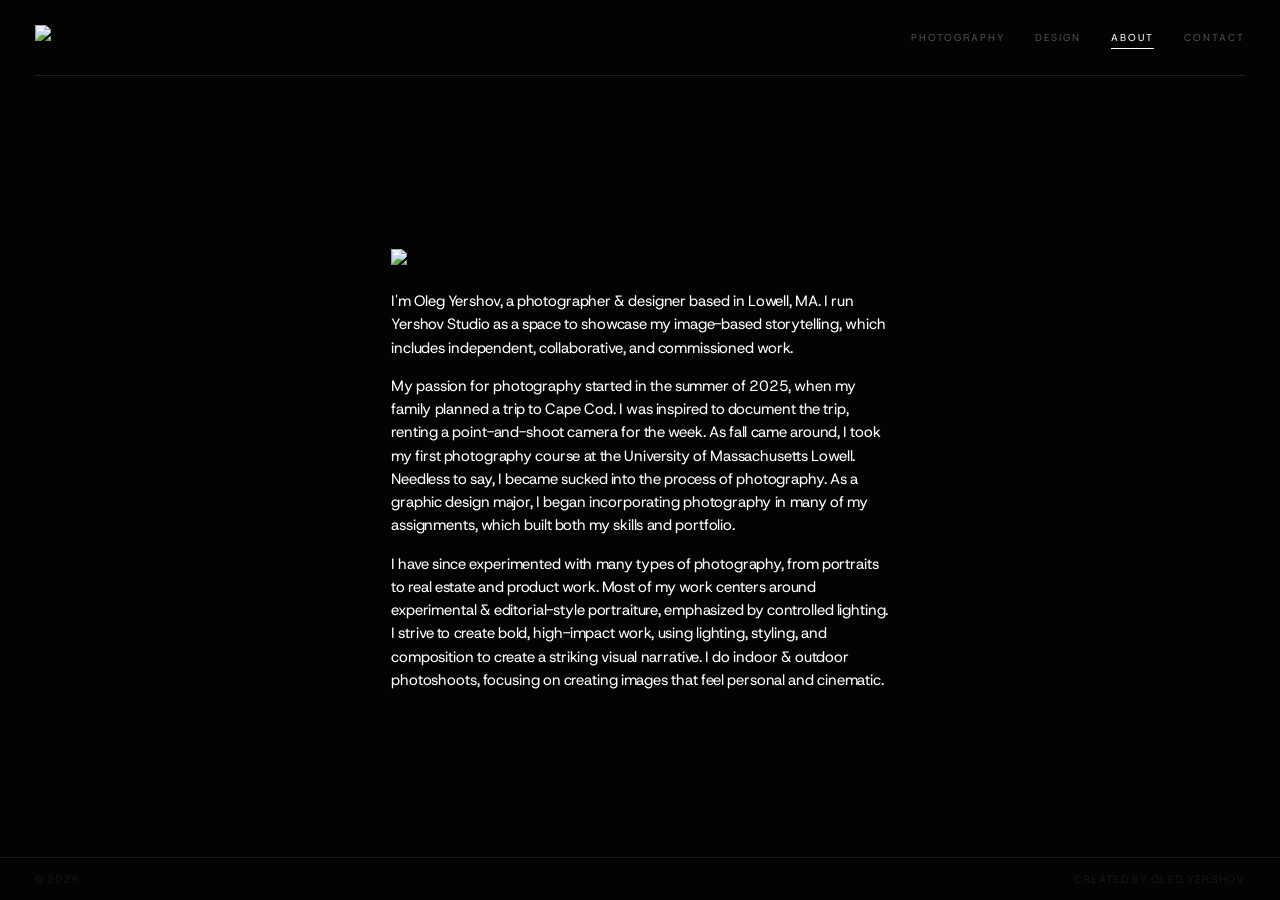
==== about.html @ 7466c929 "Restore original design and photography website" ====
<!DOCTYPE html>
<html lang="en">


<head>
    <meta charset="UTF-8">
    <meta name="viewport" content="width=device-width, initial-scale=1.0">
    <title>ABOUT | YS</title>
    <link rel="stylesheet" href="styles.css">

    <link rel="icon" type="image/svg+xml" href="/favicon2/Artboard 1.svg">
    <link rel="icon" type="image/png" sizes="32x32" href="/favicon2/favi32.png">
    <link rel="icon" type="image/png" sizes="16x16" href="/favicon2/favi16.png">
    <link rel="apple-touch-icon" sizes="180x180" href="/favicon2/favi180.png">
</head>


<body class="page-about">
    <div class="page-shell">
        <div class="nav-wrapper">
        <header>
            <div class="header-container">
                <div class="header-inner">

                    <!-- Left -->
                    <div class="header-left">
                        <a href="index.html" class="icon-link" aria-label="Gallery">
                            <img src="SVG/logo-mobile2.svg" class="logo-mobile">
                            <img src="SVG/logo-desktop4.svg" class="logo-desktop">
                        </a>
                    </div>

                    <!-- Right -->
                    <div class="header-right">

                         <!-- Desktop nav -->
                        <nav class="nav-links desktop-nav">
                            <a href="photo.html">Photography</a>
                            <a href="design.html">Design</a>
                            <a href="about.html" class="active">About</a>
                            <a href="contact.html">Contact</a>
                        </nav>

                        <!-- Mobile nav -->
                        <div class="menu-toggle" id="mobile-menu">
                            <span></span>
                            <span></span>
                            <span></span>
                        </div>

                        <div class="overlay" id="nav-overlay">
                            <nav class="overlay-menu">
                            <a href="index.html">Home</a>
                                <a href="photo.html">Photo</a>
                                <!-- <a href="design.html">Design</a> -->
                                <a href="about.html" class="active">About</a>
                                <a href="contact.html">Contact</a>
                            </nav>
                        </div>
                    </div>

                </div>
            </div>
        </header>
    </div>

        <main class="page-content page-content--centered">
            <section class="about">
                <!-- <h1>About</h1> -->


                <div class="about-photo">
                        <img src="Images/selfportrait.jpg">
                </div>   


                <div class="about-text">

                    <p>
                    I'm Oleg Yershov, a photographer & designer based in Lowell, MA. I run Yershov Studio as a space to showcase my image-based storytelling, which includes independent, collaborative, and commissioned work.
                    </p>
                    <p>
                    My passion for photography started in the summer of 2025, when my family planned a trip to Cape Cod. I was inspired to document the trip, renting a point-and-shoot camera for the week. As fall came around, I took my first photography course at the University of Massachusetts
                    Lowell. Needless to say, I became sucked into the process of photography. As a graphic design major, I began incorporating photography in many of my assignments, which built both my skills and portfolio.
                    </p>
                    <p>
                    I have since experimented with many types of photography, from portraits to real estate and product work. Most of my work centers around experimental & editorial-style portraiture, emphasized by controlled lighting. I strive to create bold, high-impact work, using lighting, styling, and composition to create a striking visual narrative.
                    I do indoor & outdoor photoshoots, focusing on creating images that feel personal and cinematic.
                    </p>
                    <!--
                    <p>
                        My graphic design practice is rooted in building visual systems that often balance concept, image, and typography. I have professional experience logos, branding, and physical print, as well as personalized designs and posters.
                    </p>
                
                    <p>
                        Much of my work explores the relationship between photography and design, and I often combine ideas from both to push visual narrative within my work.
                    </p>
                -->
                </div>

            </section>
        </main>


        <footer class="site-footer">
            <div class="footer-inner">
                <span class="footer-left">© 2026</span>
                <span class="footer-right">CREATED BY OLEG YERSHOV</span>
            </div>
        </footer>

    </div>


    <script src="script.js"></script>
    
</body>

</html>
---- styles.css ----
/* Currently using the Inter font */
@import url('https://fonts.googleapis.com/css2?family=Inter:wght@100;200;300;400;500;600;700;800;900&display=swap');
@import url('https://fonts.googleapis.com/css2?family=Josefin+Sans:ital,wght@0,100..700;1,100..700&family=Tai+Heritage+Pro:wght@400;700&family=Host+Grotesk:ital,wght@0,300..800;1,300..800&display=swap');


/* Root colors to re-use */
:root {
    --primary-color: #cb132c;
    --background-color: rgb(3, 3, 3);
    --text-color: #ffffff;
    --font-family: 'Host Grotesk', sans-serif;
    --page-padding: clamp(20px, 5vw, 35px);
    --gallery-gap: clamp(20px, 3vw, 100px);

}
html, body {
    width: 100%;
    overflow-x: hidden;
    position: relative;
}


/* UI text: no selection */
header,
nav,
.nav-wrapper,
.nav-links,
.icon-nav {
  user-select: none;
}

/* Gallery behavior */
.poster-grid,
.poster-item,
.poster-item img {
  user-select: none;
  cursor: default;
}


/* Prevent page-wide selection flash */
html, body {
  -webkit-user-select: none;
  user-select: none;
}

/* Chrome, Safari, Edge */
body::-webkit-scrollbar {
  width: 0;
  height: 0;
}
  
/* global reset */
*,
*::before,
*::after {
  box-sizing: border-box;
}


body {
    margin: 0;
    padding: 0;
    font-family: var(--font-family);
    background-color: var(--background-color);
    color: var(--text-color);
    scrollbar-width: none;
    -webkit-text-size-adjust: 100%;
    text-size-adjust: 100%;
    word-spacing: -0.1em;
}



/* ------------------- GALLERY ------------------- */





/* ---------- LIGHTBOX ---------- */

.lightbox {
  position: fixed;
  inset: 0;
  background: rgba(0, 0, 0, 0.90);
  backdrop-filter: blur(6px);

  display: flex;
  align-items: center;
  justify-content: center;

  opacity: 0;
  pointer-events: none;
  transition: opacity 0.3s ease;

  z-index: 99999;
  cursor: zoom-out;
  
}

body.lightbox-open {
  overflow: hidden;
  height: 100%;
  touch-action: none;
}


.lightbox.active {
  opacity: 1;
  pointer-events: auto;
}

/* Caption */
.lightbox-caption {
  max-width: 90vw;
  font-size: clamp(9px, 1.1vw, 13px);
  line-height: 1.4;
  letter-spacing: 0.04em;
  opacity: 0;

  transform: translateY(6px);
  transition:
    opacity 0.3s ease,
    transform 0.3s ease;

  text-align: center;
}

/* Fade caption in when active */
.lightbox.active .lightbox-caption {
  opacity: 0.75;
  transform: translateY(0);
}

/* Removes shadows from single images */
.lightbox img {
  max-width: 80vw;
  max-height: 80vh;
  object-fit: contain;
  transform: scale(0.96);
  transition: transform 0.3s ease;
  
  /* Removed box-shadow */
  box-shadow: none; 
}

/* Logic for the scrolling project column */
.lightbox-column {
  display: flex;
  flex-direction: column;
  align-items: center; 
  width: 100%;
  
  /* Link this directly to your root variable */
  gap: var(--gallery-gap); 
}

.lightbox-column img {
  /* Matching the clinical, shadowless look */
  width: 50vw; 
  max-width: 500px;
  height: auto;
  max-height: none;
  object-fit: contain;
  box-shadow: none; 
}

.lightbox-content {
  display: flex;
  flex-direction: column;
  align-items: center;
  width: 100%;
  max-height: 100vh; /* Allow it to use the full height for scrolling */
  overflow-y: auto;
  
  /* Sync the vertical padding with your responsive page padding */
  padding-top: var(--page-padding);
  padding-bottom: var(--page-padding);
  
  scrollbar-width: none; 
}

.lightbox-content::-webkit-scrollbar {
  display: none;
}



.lightbox.active img {
  transform: scale(1);
}

@media (max-width: 768px) {
  .lightbox img {
    max-width: 92vw;
    max-height: 70vh;
  }
  .lightbox-column img {
    width: 90%; /* More impact on small screens */
  }
}


/* Remove default link styling */
.project-card {
    text-decoration: none;
    color: inherit;
    display: block; /* Makes the whole area clickable */
    transition: opacity 0.3s ease;
}

.project-card .poster-inner {
    overflow: hidden !important; /* Forces the clip even if masonry globals say visible */
    position: relative;
    width: 100%;
    z-index: 2;
}

/* Typography for the captions */
.project-info {
    padding: 15px 0;
    text-align: center;
}

.project-title {
    font-size: 13px;
    font-weight: 500;
    letter-spacing: 0.03em;
    margin: 0;
    text-transform: uppercase; /* Optional: matches a clinical look */
}

.project-category {
    font-size: 10px;
    letter-spacing: 0.1em;
    color: rgba(255, 255, 255, 0.4);
    margin-top: 5px;
    text-transform: uppercase;
}

/* Hover State: Keep it subtle */
.project-card:hover .poster-inner img {
    transform: scale(1.03); /* Slight zoom */
}

.project-card:hover .project-title {
    color: var(--primary-color); /* Use your red as a subtle accent */
}







/* -------------------- GALLERY LAYOUT -------------------- */



/* 1. NAVBAR CONTAINER: The primary anchor for your vertical axis */
.header-container {
    max-width: none;
    width: 100%;
    margin: 0;
    padding: 0 var(--page-padding); /* This is your master wall */
}

/* 2. NAVBAR INNER: Only handle vertical spacing here */
.header-inner {
  display: flex;
  align-items: center;
  justify-content: space-between;
  padding: clamp(15px, 5vw, 25px) 0; /* Horizontal MUST be 0 */
  border-bottom: 1px solid rgba(255, 255, 255, 0.1);
}

/* 3. FILTER BAR: Align PROJECTS/ALL to the same anchor */
.filter-inner {
    max-width: none;
    margin: 0;
    /* Top 14px, Variable Sides, Bottom 20px */
    padding: 14px 0 20px 0; 
    display: flex;
    align-items: center;
}

/* 4. MAIN CONTENT & GRID: Clear the extra padding layers */
.page-content {
  flex: 1;
  padding-top: var(--header-height);
  padding-left: 0; /* Remove horizontal padding here */
  padding-right: 0;
  padding-bottom: clamp(12px, 3vh, 32px);
}











/* -------------------- GALLERY -------------------- */


/* 1. SHARED BASE RULES (Desktop: 3 Columns) */
.poster-grid, 
.page-gallery .poster-grid:not(.grid-mode) {
  display: block;
  column-count: 3;
  column-fill: auto; /* CRITICAL: Prevents images from jumping between columns */
  column-gap: var(--gallery-gap);
  /* Ensure a height isn't set here; let it be natural */
  height: auto; 
}


/* ------MASONRY LAYOUT ------- */


.poster-grid.grid-mode {
  display: grid;
  grid-template-columns: repeat(3, 1fr); /* Match masonry 3-col */
  gap: var(--gallery-gap);
  columns: auto; /* Reset column property */
}

.poster-grid.grid-mode .poster-item {
  display: block;
  margin-bottom: 0; 
}

/* 2. ITEM BEHAVIOR */
.poster-item {
  display: inline-block;
  width: 100%;
  margin-bottom: var(--gallery-gap);
  break-inside: avoid;
  -webkit-column-break-inside: avoid;
  /* Add these to stabilize the container */
  overflow: visible; 
  vertical-align: top; 
}

/* --- UNIVERSAL IMAGE STYLING --- */
.poster-item img {
  transition: transform 0.6s cubic-bezier(0.5, 1, 0.5, 1);
  transform-origin: center;
  will-change: transform;
  width: 100%;
  display: block;
  border-radius: 0px;
  /* Default for Masonry (All/Graphic) */
  height: auto; 
  object-fit: contain; 
  max-width: 100%; 
  backface-visibility: hidden;
  -webkit-backface-visibility: hidden;
  transform: translateZ(0); /* Forces GPU rendering */
}



.poster-grid, 
.poster-grid.grid-mode {
  padding: 0 var(--page-padding); /* Grid now shares the same wall as the logo */
}

/* 5. FOOTER: Complete the vertical line */
.footer-inner {
  width: 100%;
  padding: 0 var(--page-padding);
  display: flex;
  justify-content: space-between;
  align-items: center;
}


/* --- GRID MODE OVERRIDE (Photography & Branding) --- */
/* This MUST stay below the universal styling to work correctly */
.poster-grid.grid-mode .poster-item img {
  aspect-ratio: 3 / 4;
  height: 100%;    /* Forces the fill */
  object-fit: cover; /* Crops to fill the 4:5 frame */
}


/* ----------- UNIFIED IMAGE & CAROUSEL LOGIC ------------ */

/* 1. THE BASE STATE: This handles the smooth entry AND exit */
.poster-item img, 
.cycle-track img {
  /* Crucial: We must list both properties for them to animate */
  transition: transform 0.6s cubic-bezier(0.2, 0, 0.2, 1), opacity 0.8s ease-in-out !important;
  will-change: transform, opacity;
  display: block;
  width: 100%;
  height: auto;
  transform-origin: center center;
}

/* 2. THE HOVER ZOOM: Only the scale destination */
.poster-item:hover img,
.project-card:hover .cycle-track img {
  transform: scale(1.03) !important;
  z-index: 10;
}

/* 3. CAROUSEL STACKING: Force images to sit on top of each other */
.cycle-track {
    position: relative;
    width: 100%;
    display: block; /* Overwrites any display: flex */
    overflow: visible;
}

.cycle-track img:not(:first-child) {
    position: absolute;
    top: 0;
    left: 0;
}

/* 4. LAYOUT CLIPPING: Controlled by Grid vs Masonry */
/* Grid Mode (Photography/Branding): Clean crop */
.poster-grid.grid-mode .poster-inner {
    overflow: hidden !important;
    aspect-ratio: 3 / 4;
}

/* Masonry Mode (All/Graphic): Pop-out zoom */
.poster-grid:not(.grid-mode) .poster-inner {
    overflow: visible !important;
}

/* 5. MOBILE & TWEAKS */
@media (max-width: 600px) {
  .poster-grid, .poster-grid.grid-mode {
    column-count: 2 !important;
    grid-template-columns: repeat(2, 1fr) !important;
    gap: 15px;
  }
}

.poster-item:hover {
  z-index: 20;
}

.poster-grid {
    /* Adjust this value to get the exact gap you want */
    padding-top: 20px; 
}






/* Mobile icon active (current page) */
.logo-desktop {
    height: 25px;
    max-height: 25px;
    width: auto;
    display: block;
}

/* Desktop Gallery hover (text + caret together) */
.desktop-sort-btn:hover,
.sort-wrapper.desktop-sort:hover .desktop-sort-btn {
  color: rgba(255, 255, 255, 0.65);
}

.sort-wrapper.desktop-sort:hover .caret-icon {
  opacity: 0.65;
}


/* desktop sort dropdown */
.desktop-sort-btn {
  background: none;
  border: none;
  color: #fff;
  flex-direction: row-reverse;
  font-family: var(--font-family);
  font-size: 14px;
  letter-spacing: 0.08em;
  text-transform: uppercase;

  display: flex;
  align-items: center;
  gap: 6px;

  cursor: pointer;
  
}

.desktop-sort-btn .caret {
  font-size: 11px;
  opacity: 0.7;
}

.sort-wrapper.active .caret {
  opacity: 1;
}


/* Mobile logo */

.logo-mobile {
  height: 25px;
  max-height: 25px;
  width: auto;
  display:none;
}

/* Icon nav next to hamburger */

.icon-nav {
  display:none;
}

.icon-link {
  display: flex;
  align-items: center;
}

/* right mobile nav logos */

.icon-nav .icon-link img {
  width: 20px;
  height: 20px;
  opacity: 1.00;
  transition: opacity 0.2s ease;
}


.icon-link:hover img {
  opacity: 1;
}
.icon-sort-btn {
  background: none;
  border: none;
  padding: 0;

  display: flex;
  align-items: center;
  gap: 3px;

  cursor: pointer;
}

.icon-sort {
  position: relative;
}


.icon-sort-btn img {
  width: 20px;
  height: 20px;
}

.page-gallery .caret-icon {
  display: inline-block;
}

.caret-icon {
  display:none;
  width: 7px;
  height: auto;
  transition: transform 0.25s ease, opacity 0.2s ease;
  transform: rotate(90deg); /* default: faces left */
}


@media (max-width: 1024px) {
  .icon-sort-btn .caret-icon {
    width: 7px;   /* 👈 try 6–8px */
  }
}


/* Hover / open */
.desktop-sort-btn:hover .caret-icon,
.icon-sort-btn:hover .caret-icon,
.sort-wrapper.active .caret-icon {
  opacity: 1;
}

/* Rotate when open */
.sort-wrapper.active .caret-icon {
  transform: rotate(270deg);
}






/* --------- DROPDOWN --------- */

.mobile-menu {
  position: fixed;       
  inset: 0;               /* top:0 right:0 bottom:0 left:0 */
  width: 100vw;
  height: 100vh;
  height: 100dvh;

  background: #000;

  display: flex;
  flex-direction: column; /* stack content vertically */
  align-items: center;        /* horizontal center */
  justify-content: center;    /* vertical center */
  

  padding-top: 0;
  padding-left: var(--page-padding);
  padding-right: var(--page-padding);
  gap:28px;

  opacity: 0;
  pointer-events: none;
  z-index: 9999;          /* above navbar */
}

.mobile-menu.active {
  opacity: 1;
  pointer-events: auto;
}

.mobile-menu a { /*dropdown text */
  font-size: 20px;
  letter-spacing: 0.08em;
  text-transform: uppercase;
  color: white;
  text-decoration: none;
}

.mobile-icons {
  display: flex;
  flex-direction: column;
  gap: 40px;
  align-items: center;
  justify-content: center;
}




/* ---------- GALLERY ---------- */

.page-content--centered {
  display: flex;
  align-items: center;
  justify-content: center;

}


.header-left {
  display: flex;
  align-items: center;
  max-width: none;
}

.header-right {
  align-items: center;
}




/* ------------- NAVBAR ------------- */


/* --- Hamburger Icon --- */
.menu-toggle {
    display: flex;
    flex-direction: column;
    justify-content: space-between;
    width: 24px;
    height: 18px;
    cursor: pointer;
    z-index: 1001; /* Above the overlay */
    position: relative;
}

.menu-toggle span {
    display: block;
    width: 100%;
    height: 1px; /* Thin, clinical lines */
    background-color: #fff;
    transition: all 0.3s ease-in-out;
}

/* --- X Animation --- */
.menu-toggle.active span:nth-child(1) {
    transform: translateY(8.5px) rotate(45deg);
}

.menu-toggle.active span:nth-child(2) {
    opacity: 0; /* Hide middle bar */
}

.menu-toggle.active span:nth-child(3) {
    transform: translateY(-8.5px) rotate(-45deg);
}

/* --- Overlay Menu --- */
.overlay {
    position: fixed;
    top: 0;
    left: 0;
    width: 100%;
    height: 100%;
    background-color: #000;
    display: flex;
    justify-content: center;
    align-items: center;
    opacity: 0;
    visibility: hidden;
    transition: all 0.4s ease-in-out;
    z-index: 1000;
}

.overlay.open {
    opacity: 1;
    visibility: visible;
}

.overlay-menu {
    display: flex;
    flex-direction: column;
    text-align: center;
    gap: 20px; /* Space between links */
}

.overlay-menu a {
    color: #fff;
    text-decoration: none;
    font-size: 20px; /* Larger for mobile tap targets */
    text-transform: uppercase;
    letter-spacing: 0.2em;
    opacity: 0.4;
    transition: opacity 0.3s ease;
}

.overlay-menu a:hover {
    opacity: 1;
}










header {
  position:relative;
  top: 0;
  left: 0;
  width: 100%;
  background: #030303;
  z-index: 10001; /* navbar layered above dropdown menu */
}


.nav-wrapper {
  position: fixed;
  top: 0;
  left: 0;
  width: 100%;
  box-sizing: border-box; /* Ensures padding stays INSIDE the width */

  background: #000;
  z-index: 10001;
  transition: transform 0.5s ease;
}

.nav-wrapper.nav-hidden {
  transform: translateY(-100%);
}

/* display hamburger & mobile logo at 1024 or less */
@media (max-width: 1024px) {

  /* Logos */
  .logo-desktop {
    display: none;
  }

  .logo-mobile {
    display: block;
  }

  /* Navigation */
  .desktop-nav {
    display: none !important;
  }
  .icon-nav{
    display: flex;
    align-items: center;
    gap: 20px;          /* 👈 horizontal spacing */
  }
}

/* display desktop logo at 1025 or more */
@media (min-width: 1025px) {
  .logo-desktop {
    display: block;
  }

  .logo-mobile {
    display: none;
  }
}


/* global container padding */
.container{
  max-width: none;
  padding: 0;
}


/* Logo and text beside it */
.logo {
    display: flex;
    align-items: center;
    gap: 50px;
}

/* ----- nav links and buttons ----- */

/* 1. The Container */
.nav-links {
    display: flex;
    align-items: center;
    gap: 30px; 
}

/* 2. The Base Link Style */
.nav-links a {
    position: relative;
    color: rgba(255, 255, 255, 0.3) !important; 
    text-decoration: none;
    text-transform: uppercase;
    font-size: 10px;
    letter-spacing: 0.2em;
    transition: color 0.3s ease;
}

/* 3. Hover & Active Text Color */
.nav-links a:hover {
    color: rgba(255, 255, 255, 0.6) !important;
}

.nav-links a.active {
    color: #ffffff !important;
}

/* 4. The Underline */
.nav-links a::after {
    content: "";
    position: absolute;
    left: 0;
    width: 100%;
    height: 1px;
    background: #fff;
    transform: scaleX(0);
    transform-origin: left;
    transition: transform 0.3s cubic-bezier(0.16, 1, 0.3, 1); /* Snappier feel */
    bottom: -5px; 
}

/* 5. Trigger the Underline */
.nav-links a:hover::after,
.nav-links a.active::after {
    transform: scaleX(1);
}


.contact-nav {
    /* background-color: var(--primary-color); */
    color: var(--text-color);
    border: none;
    /* padding: 10px 15px;*/
    border-radius: 0px;
    cursor: pointer;
    margin-left: 0px;
}

/* gallery active state */

.page-gallery .desktop-sort-btn {
  text-decoration: underline;
  text-underline-offset: 6px;
  /* text-decoration-color: var(--primary-color);*/
}

/* GALLERY active */
/* Mobile gallery active */
.page-gallery .icon-gallery img {
  content: url("SVG/icon-gallery-active.svg");
}


.page-design .icon-design img {
  content: url("SVG/design-active.svg");
}

.page-about .icon-about img {
  content: url("SVG/about-active2.svg");
}

/* CONTACT page */
.page-contact .icon-contact img {
  content: url("SVG/contact-active2.svg");
}

/* By default (Mobile), the hamburger is visible */
.menu-toggle {
    display: flex; /* or block */
}

/* When the screen is 1025px or wider, hide it */
@media (min-width: 1025px) {
    .menu-toggle {
        display: none !important;
    }
    
    /* Also ensure the overlay closes if someone 
       resizes their browser window from mobile to desktop */
    .overlay {
        display: none;
    }
}


/* ---------------- FILTER BAR ---------------- */



/* Secondary filter bar */
.filter-bar {
  z-index: 9998;
}


.filter-tabs {
  display: flex;
  gap: 28px;
}

.filter-btn {
  position: relative;        /* required */
  background: none;
  border: none;
  padding: 0;
  margin: 0;

  font-family: var(--font-family);
  font-size: 12px;
  letter-spacing: 0.08em;
  text-transform: uppercase;

  color: #777;
  cursor: pointer;
}

/* underline */
.filter-btn::after {
  content: "";
  position: absolute;
  left: 0;
  bottom: -3px;              /* 👈 space below text */
  width: 100%;
  height: 1px;

  background: #fff;

  opacity: 0;
  transform: scaleX(0);
  transform-origin: left;
  transition: opacity 0.2s ease, transform 0.25s ease;
}

.filter-btn.active {
  color: #fff;
}

.filter-btn.active::after {
  opacity: 1;
  transform: scaleX(1);
}



/* ------------------- SORT DROPDOWN  ------------------- */

.sort-wrapper {
  position: relative;
  margin-left: 0;
}

/* Dropdown panel */
/* dropdown opens LEFT of icon */
.sort-dropdown {
  margin-right: -5px;
  position: absolute;
  top: 50%;
  right: calc(100% + 12px); /* space from icon */
  transform: translateY(-50%) translateX(12px); /* pushed right */

  display: flex;
  flex-direction: row;
  gap:0px;

  background: transparent;
  border: none;

  opacity: 0;
  pointer-events: none;
  /* transition: opacity 0.2s ease; */

  transition:
    transform 0.45s cubic-bezier(0.22, 1, 0.36, 1),
    opacity 0.3s ease;
}

.sort-dropdown .filter-option {
  padding: 0;
  background: none;
  border: none;
  
  font-size: 13px;
  letter-spacing: 0.08em;
  text-transform: uppercase;

  color: #777;
  cursor: pointer;
}

.sort-dropdown .filter-option.active {
  color: #fff !important;
  text-decoration: underline;
  text-underline-offset: 4px;
}


/* Show dropdown */

.sort-wrapper.active .sort-dropdown {
  transform: translateY(-50%) translateX(0);
  opacity: 1;
  pointer-events: auto;
}

.sort-dropdown .filter-option:not(:first-child) {
  margin-left: 14px;
}



/* Dropdown items */
.filter-option {
  background: none;
  border: none;
  color: #777;

  font-family: var(--font-family);
  font-size: 13px;
  letter-spacing: 0.08em;
  text-transform: uppercase;

  padding: 12px 12px;
  text-align: left;
  cursor: pointer;
}

.filter-option:hover {
  color: #fff;
  background: rgba(255,255,255,0.05);
}




/* ------------------- CONTACT FORM ------------------- */

/* Control width & centering of form */
.contact {
  grid-row: 2;
  justify-self: center; /* horizontal */
  align-self: center;   /* vertical */
  width: 100%;
  max-width: min(700px, 90vw);
  margin-left: auto;
  margin-right: auto;
}

/* Contact Me styling */
h1 {
  font-size: 18px;
  letter-spacing: 0.08em;
}

.contact p {
  font-size: 14px;        /* adjust size */
  line-height: 1.5;       /* readability */
  margin-bottom: 32px;    /* space under sentence */
  opacity: 0.85;          /* optional: soften */
}


/* Placeholder styling */
input::placeholder,
textarea::placeholder {
  color: #777;
  letter-spacing: 0.08em;
  text-transform: uppercase;
  font-size:12px;
}

/* vertical spacing */
.form-field {
  margin-bottom: 24px;
}

/* form layout = block flow */
form {
  display: block;
}

/* inputs */
input,
textarea {
  width: 100%;
  padding: 14px 12px;
  background: transparent;
  border: 1px solid #aaa;
  color: #fff;
  font: inherit;
}

/* submit button */
.submit-btn {
    padding: 14px 32px;
    background: transparent;
    border: 1.5px solid #cb132c;
    color: #cb132c;
    letter-spacing: 0.08em;
    cursor: pointer;
    transition: color 0.2s ease, border-color 0.2s ease;
}

button:hover,
button:focus-visible {
  color: #fff;
  border-color: #fff;
}

.send-text {
    font-weight:600;
    font-size: 12px;
}



.about {
  max-width: 600px;
  width: 100%;
  padding-left: clamp(20px, 4vw, 60px);
  padding-right: clamp(20px, 4vw, 60px);

  display: flex;
  flex-direction: column;

  margin: 0 auto;
}

.about-photo {
  display: flex;
  padding-top: 50px;
  justify-content: center;
  margin-bottom: 10px;
}

.about-photo img {
  width: 100%;                 /* ← allows shrinking */
  max-width: 600px;            /* ← caps size on desktop */
  height: auto;
  display: block;
}


.about-text {
  hyphens: auto;
  -webkit-hyphens: auto;
  -ms-hyphens: auto;
  font-size: clamp(13px, 1.2vw, 15px);
  line-height: 1.55;
  letter-spacing: -0.01em;
}

.site-footer {
  width: 100%;
  background: var(--background-color);
  border-top: 1px solid rgba(255,255,255,0.08);
  padding: 14px 0;
}

.footer-inner {
  width: 100%;
  padding-left: var(--page-padding);
  padding-right: var(--page-padding);

  display: flex;
  justify-content: space-between;
  align-items: center;
}


.site-footer span {
  font-size: clamp(9px, 0.85vw, 12px);
  letter-spacing: 0.12em;
  text-transform: uppercase;
  color: rgba(255,255,255,0.08);
}


.page-shell {
  min-height: 100dvh;
  display: flex;
  flex-direction: column;
}






/* --- Case Study Layout --- */

/* --- Case Study Layout --- */

.case-study {
    padding-top: calc(var(--header-height));
    max-width: 1100px;
    margin: 0 auto;
    /* Add this: ensures padding on desktop if window is smaller than 1100px */
    padding-left: var(--page-padding);
    padding-right: var(--page-padding);
}

/* --- Mobile Responsiveness Updates --- */
@media (max-width: 768px) {
    .case-study {
        /* Syncs the top padding with your gallery style on mobile */
        padding-top: calc(var(--header-height));
    }

    .intro-grid {
        display: flex;
        flex-direction: column;
        gap: 20px; /* Tighter gap for mobile */
    }
    
    .study-row,
    .study-row.reverse {
        flex-direction: column;
        gap: 20px; /* Reduced from 80px for better clinical flow */
    }

    /* Ensure titles don't overflow on small screens */
    .hero-title {
        font-size: clamp(32px, 8vw, 48px);
    }
}

/* Project Intro: Remained Unchanged */
.project-intro {
    margin-bottom: 0px;
}

.intro-header {
    display: flex;
    align-items: center; /* Vertically centers the line with the text */
    gap: 15px;           /* Space between "The Objective" and the start of the line */
    font-size: 20px;
    opacity: 0.8;
    margin-bottom: -2px;
    white-space: nowrap; /* Prevents "The Objective" from wrapping */
}

.intro-header::after {
    content: "";
    flex-grow: 1;        /* Tells the line to take up all remaining space in the grid column */
    height: 0.5px;
    background-color: rgb(255, 255, 255); /* Matches your section-divider color */
}




.intro-label {
    font-size: 10px;
    text-transform: uppercase;
    letter-spacing: 0em;
    opacity: 0.6;
}



.intro-text p:first-child {
    margin-top: 0;
   
}

.intro-text p:last-child {
    margin-bottom: -7px;
}
/* --- Horizontal Divider --- */

.section-divider {
    border: none;
    border-top: 1px solid rgba(255, 255, 255, 0.1);
    width: 100%;
    /* This ensures the line is exactly in the middle of the 120px/150px gap */
    margin: 40px 0; 
}

/* Update your existing margins to keep spacing consistent */
.project-intro {
    margin-bottom: 0; /* Margin is now handled by the divider */
}

.study-row {
    margin-top: 0; /* Margin is now handled by the divider */
    /* margin-bottom: 150px; */
}

/* --- Side-by-Side Images Section --- */

.study-row, 
.study-row.reverse {
    display: flex;
    flex-direction: row;    /* Put them back side-by-side */
    align-items: flex-start; /* Align captions to the top of the images */
    gap: 40px;              /* Space between the two columns */
    margin-bottom: 0px;
}

.study-visual {
    flex: 1;                /* Both images take equal width */
    background: none;
    padding: 0;
    display: flex;
    flex-direction: column; /* Stack the image and its caption vertically */
    align-items: center;    /* Center the caption under the image */
}

.study-visual img {
    width: 100%;
    height: auto;
    max-width: 100%;        /* Let the flex container dictate the size */
    margin-bottom: 0px;    /* Space between image and its caption */
}

.study-caption {
    width: 100%;
    text-align: center;     /* Center the text under each image */
    margin-bottom: 0px;
}

.study-caption h3 {
    font-size: 18px;        /* Slightly smaller to fit side-by-side better */
    text-transform: uppercase;
    margin-bottom: 0px;
    letter-spacing: 0.05em;
    line-height: 1.0;
}

.study-caption p {
    font-size: 13px;
    line-height: 1.0;
    opacity: 0.5;
    margin-bottom: -2px;
    margin-top: 0.6em;
}

/* --- Mobile Responsiveness --- */
@media (max-width: 768px) {
    .intro-grid {
        display: flex;
        flex-direction: column;
    }
    
    .study-row,
    .study-row.reverse {
        flex-direction: column; /* Stack on mobile for readability */
        gap: 80px;
    }
}

/* 1. Ensure the grid container forces items to the top */
.intro-grid {
    display: grid;
    grid-template-columns: 1fr 1.5fr; 
    gap: 60px;
    /* This is the key: it aligns both columns to the very top */
    align-items: start; 
    padding-top: 20px;
}

/* 2. Reset the Title margin */
.hero-title {
    font-size: clamp(24px, 3vw, 32px);
    line-height: 1.1;
    /* Remove top margin to ensure it sits at the grid's ceiling */
    margin-top: 0; 
    margin-bottom: 10px;
    letter-spacing: -0.02em;
    text-transform: none;
}

/* 3. Reset the Paragraph margin */
.intro-text p {
    padding-top: 4px;
    font-size: 13px;
    line-height: 1.5;
    opacity: 0.9;
    letter-spacing: 0.02em;
    /* CRITICAL: Browsers add a default margin-top to <p> tags. 
       Removing it ensures it aligns with the top of the title. */
    margin-top: 0; 
    margin-bottom: 0;
    /* Enable Hyphenation */
    hyphens: auto;
    -webkit-hyphens: auto; /* For Safari/Chrome */
    -ms-hyphens: auto;     /* For older IE/Edge */
}

/* Meta styling under the title */
.intro-meta {
    display: flex;
    gap: 20px;
    font-size: 10px;
    text-transform: uppercase;
    letter-spacing: 0.1em;
    opacity: 0.5;
}



/* Mobile Responsive: Stack them back up */
@media (max-width: 768px) {
    .intro-grid {
        grid-template-columns: 1fr;
        gap: 30px;
    }
    
    .hero-title {
        font-size: 32px;
    }
}


/* --- Vertical Centering Section --- */

.landscape-hero {
    width: 100%;
    /* This defines the 'window' height the image will center within */ 
    display: flex;
    flex-direction: column;
    justify-content: center; /* Centers the image vertically */
    align-items: center;     /* Centers the image horizontally */
    margin-top: 0;
}

.landscape-wrapper {
    width: 100%;
    max-width: 1100px; /* Aligns with your established grid */
    margin-top: 0;
    border:0.5px #575757 solid;
}

.landscape-wrapper img {
    width: 100%;
    height: auto;
    display: block;
    margin-top: 0;
}


/* --- Mobile Overlay Active State --- */

.overlay-menu a.active {
    opacity: 1 !important;
    color: #ffffff !important;
}

/* Inherit your existing landscape styles */
.flip-section {
    width: 100%;
    display: flex;
    flex-direction: column;
    align-items: center;
}

.flipbook {
    position: relative;
    width: 100%;
    /* 1. Define a fixed height based on your design (e.g., 600px) */
    height: 700px; 
    
    /* 2. Start with half width for the cover */
    max-width: 550px; 
    margin: 0 auto;
    border: 0.5px #575757 solid;
    background: #030303;
    transition: max-width 0.6s cubic-bezier(0.4, 0, 0.2, 1);
    overflow: hidden;
}

.flipbook.is-spread {
    /* 3. Expand only the width */
    max-width: 1100px;
}



.flip-page {
    grid-area: 1 / 1 / 2 / 2;
    width: 100%;
    height: 100%;
    /* 4. Use 'cover' or 'contain' to ensure images don't distort */
    object-fit: contain; 
    opacity: 0;
    transition: opacity 0.5s ease-in-out;
}

.flip-page.active {
    opacity: 1;
    /* We remove 'position: relative' so it doesn't push the height */
}

.flipbook-screen {
    width: 100%;
    height: 100%; /* Fill the fixed height */
    display: grid;
}

/* --- Arrow Styling --- */
.flip-nav {
    position: absolute;
    top: 50%;
    left: 0;
    width: 100%;
    transform: translateY(-50%);
    display: flex;
    justify-content: space-between;
    padding: 0 20px;
    z-index: 10;
    pointer-events: none;
}

.flip-arrow {
    pointer-events: auto;
    background: rgba(0, 0, 0, 0.5);
    border: 0.5px solid #575757;
    color: #fff;
    padding: 12px 15px;
    cursor: pointer;
    transition: 0.3s;
}

.flip-arrow:hover {
    background: #fff;
    color: #000;
}




.video-container {
    position: relative;
    cursor: pointer;
    background: #000;
}

.video-container video {
    width: 100%;
    height: auto;
    display: block;
}

.video-overlay {
    position: absolute;
    inset: 0;
    display: flex;
    justify-content: center;
    align-items: center;
    background: transparent;
    transition: background 0.3s ease;
}

.video-container:hover .video-overlay {
    background: rgba(0, 0, 0, 0.4);
}

.play-button {
    width: 80px;
    height: 80px;
    border-radius: 50%;
    background: rgba(255, 255, 255, 0.1);
    backdrop-filter: blur(10px);
    border: 1px solid rgba(255, 255, 255, 0.3);
    color: white;
    font-size: 24px;
    cursor: pointer;
    transition: transform 0.3s ease, background 0.3s ease;
}

.play-button:hover {
    transform: scale(1.1);
    background: rgba(255, 255, 255, 0.2);
}

/* Hide overlay when video is playing */
.video-container.is-playing .video-overlay {
    opacity: 0;
    pointer-events: none;
}


#featureVideo {
    width: 100%;
    height: auto;
    display: block;
    background-color: #000; /* Prevents a white flash while loading the frame */
    object-fit: cover;
}

/* Ensure the video doesn't look 'washed out' compared to images */
video {
    filter: brightness(1); 
}
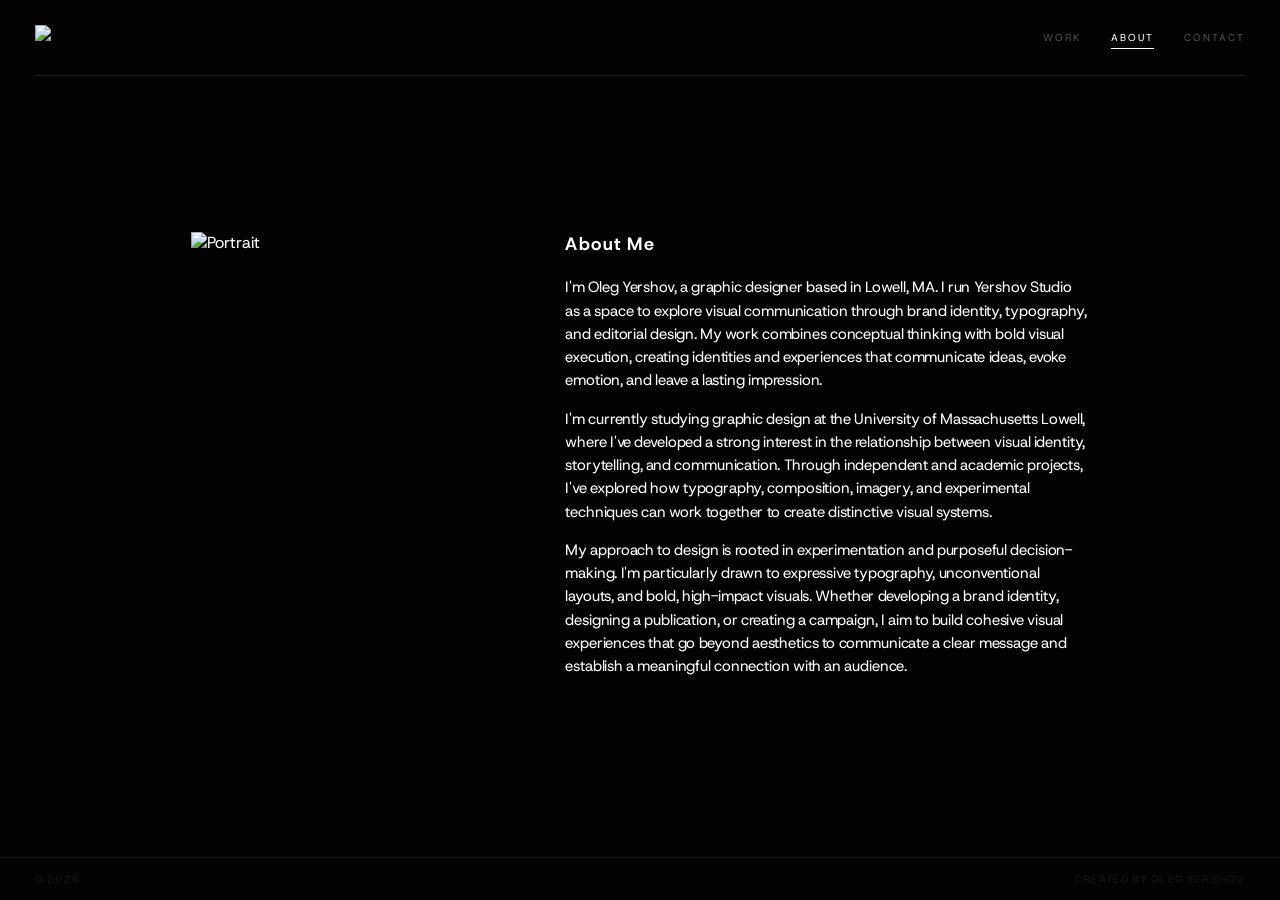
==== commit 2cc0fadc: "Removed photo section & changed text" ====
--- a/about.html
+++ b/about.html
@@ -35,8 +35,7 @@
 
                          <!-- Desktop nav -->
                         <nav class="nav-links desktop-nav">
-                            <a href="photo.html">Photography</a>
-                            <a href="design.html">Design</a>
+                            <a href="index.html">Work</a>
                             <a href="about.html" class="active">About</a>
                             <a href="contact.html">Contact</a>
                         </nav>
@@ -50,9 +49,7 @@
 
                         <div class="overlay" id="nav-overlay">
                             <nav class="overlay-menu">
-                            <a href="index.html">Home</a>
-                                <a href="photo.html">Photo</a>
-                                <!-- <a href="design.html">Design</a> -->
+                                <a href="index.html">Work</a>
                                 <a href="about.html" class="active">About</a>
                                 <a href="contact.html">Contact</a>
                             </nav>
@@ -66,37 +63,29 @@
 
         <main class="page-content page-content--centered">
             <section class="about">
-                <!-- <h1>About</h1> -->
 
+                <section class="about-layout">
+                    <div class="about-image">
+                        <img src="profilepic2.png" alt="Portrait">
+                    </div>
 
-                <div class="about-photo">
-                        <img src="Images/selfportrait.jpg">
-                </div>   
-
-
-                <div class="about-text">
-
-                    <p>
-                    I'm Oleg Yershov, a photographer & designer based in Lowell, MA. I run Yershov Studio as a space to showcase my image-based storytelling, which includes independent, collaborative, and commissioned work.
-                    </p>
-                    <p>
-                    My passion for photography started in the summer of 2025, when my family planned a trip to Cape Cod. I was inspired to document the trip, renting a point-and-shoot camera for the week. As fall came around, I took my first photography course at the University of Massachusetts
-                    Lowell. Needless to say, I became sucked into the process of photography. As a graphic design major, I began incorporating photography in many of my assignments, which built both my skills and portfolio.
-                    </p>
-                    <p>
-                    I have since experimented with many types of photography, from portraits to real estate and product work. Most of my work centers around experimental & editorial-style portraiture, emphasized by controlled lighting. I strive to create bold, high-impact work, using lighting, styling, and composition to create a striking visual narrative.
-                    I do indoor & outdoor photoshoots, focusing on creating images that feel personal and cinematic.
-                    </p>
-                    <!--
-                    <p>
-                        My graphic design practice is rooted in building visual systems that often balance concept, image, and typography. I have professional experience logos, branding, and physical print, as well as personalized designs and posters.
-                    </p>
-                
-                    <p>
-                        Much of my work explores the relationship between photography and design, and I often combine ideas from both to push visual narrative within my work.
-                    </p>
-                -->
-                </div>
+                    <div class="about-text">
+                        <h1>About Me</h1>
+                        <p>I'm Oleg Yershov, a graphic designer based in Lowell, MA. I run Yershov Studio as a space to explore visual
+                        communication through brand identity, typography, and editorial design. My work combines conceptual thinking
+                        with bold visual execution, creating identities and experiences that communicate ideas, evoke emotion, and
+                        leave a lasting impression.</p>
+                        <p>I'm currently studying graphic design at the University of Massachusetts Lowell, where I've developed a
+                        strong interest in the relationship between visual identity, storytelling, and communication.
+                        Through independent and academic projects, I've explored how typography, composition, imagery, and
+                        experimental techniques can work together to create distinctive visual systems.</p>
+                        <p>My approach to design is rooted in experimentation and purposeful decision-making. I'm particularly
+                        drawn to expressive typography, unconventional layouts, and bold, high-impact visuals. Whether
+                        developing a brand identity, designing a publication, or creating a campaign, I aim to build cohesive
+                        visual experiences that go beyond aesthetics to communicate a clear message and establish a meaningful
+                        connection with an audience.</p>
+                    </div>
+                </section>  
 
             </section>
         </main>
--- a/styles.css
+++ b/styles.css
@@ -1173,8 +1173,33 @@
 
 
 
+.about-layout {
+    display: flex;
+    align-items: flex-start;
+    gap: 60px;
+    margin: 0 auto;
+}
+
+.about-image {
+    flex: 0 0 35%;
+    margin-top: 1.2em;
+}
+
+.about-image img {
+    width: 100%;
+    aspect-ratio: 4 / 5;
+    object-fit: cover;
+    object-position: center;
+    display: block;
+}
+
+.about-text {
+    flex: 1;
+    min-width: 0;
+}
+
 .about {
-  max-width: 600px;
+  max-width: 1000px;
   width: 100%;
   padding-left: clamp(20px, 4vw, 60px);
   padding-right: clamp(20px, 4vw, 60px);
@@ -1207,6 +1232,8 @@
   font-size: clamp(13px, 1.2vw, 15px);
   line-height: 1.55;
   letter-spacing: -0.01em;
+  padding-top: 0;
+  margin-top: 0;
 }
 
 .site-footer {
@@ -1240,6 +1267,8 @@
   display: flex;
   flex-direction: column;
 }
+
+
 
 
 
